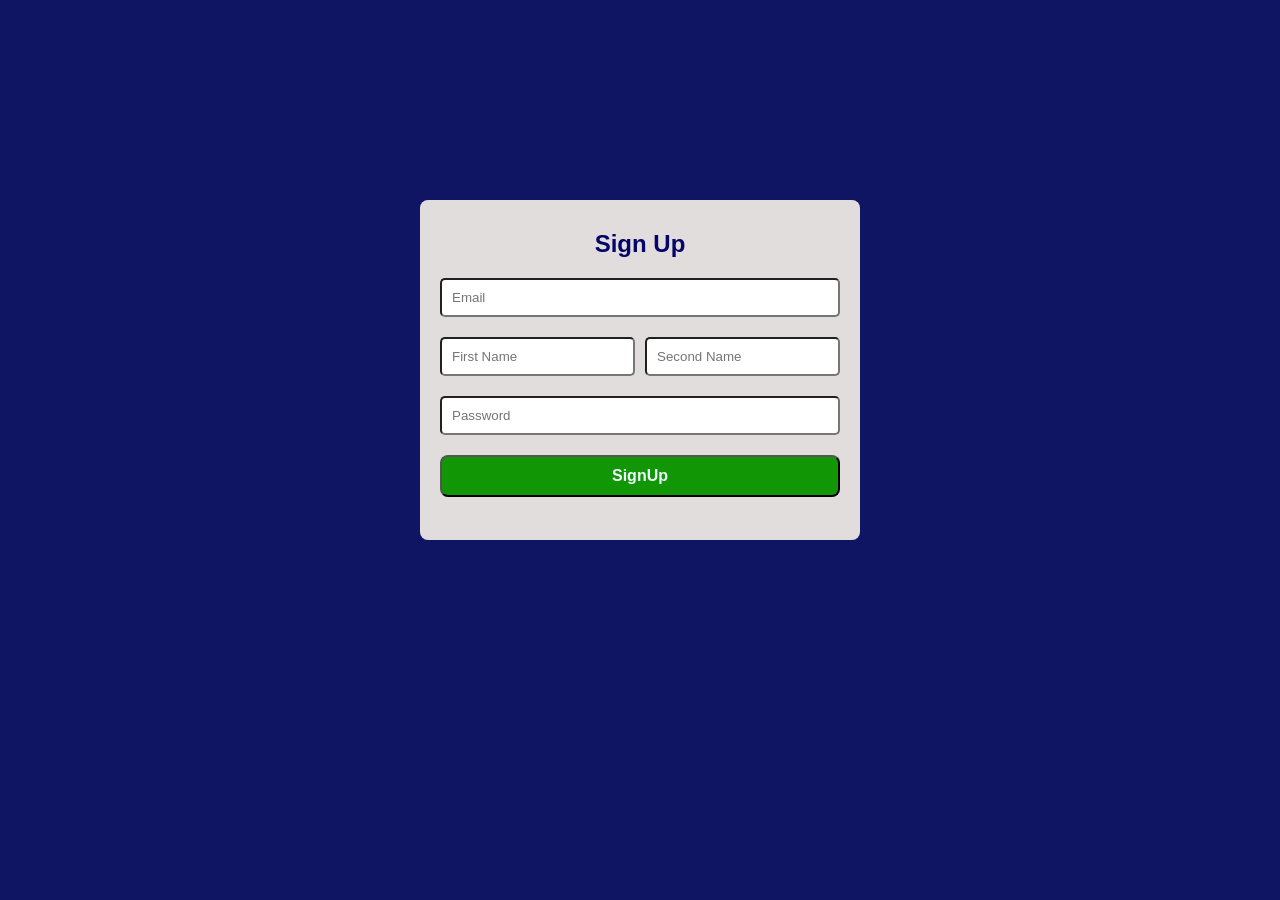
==== css/login_project/signup.html @ 4e865d24 "signup" ====
<!DOCTYPE html>
<html lang="en">
<head>
    <meta charset="UTF-8">
    <meta name="viewport" content="width=device-width, initial-scale=1.0">
    <title>Sign Up</title>
    <style>
        body{
            font-family: Arial, Helvetica, sans-serif;
            background-color: rgb(15, 20, 99);
            margin: 0;
            padding: 0;
            display: flex;
            justify-content: center;
            align-items: center;
        }
        .container{
            background-color: rgb(225, 221, 221);
            border-radius: 8px;
            margin-top: 200px;
            width: 400px;
            height: 300px;
            padding: 20px;
            border: none;
        }
        h2{
            text-align: center;
            color: rgb(5, 5, 104);
            font-weight: bolder;
            text-transform: capitalize;
            margin-top: 10px;
        }
        form{
            display: flex;
            flex-direction: column;
        }
        input{
            border-radius: 5px;
            padding: 10px;
            flex: 1;
            margin-bottom: 20px;
        }
        .name{
            display: flex;
            gap: 10px;
        }
        button{
            border-radius: 8px;
            padding: 10px;
            font-weight: bolder;
            background-color: rgb(17, 151, 5);
            color: aliceblue;
            font-size: 16px;
            cursor: pointer;
        }
        button:hover{
            background-color: rgb(17, 230, 49);
        }
        
        
    </style>

</head>
<body>
    <div class="container">
        <h2>Sign Up</h2>
        <form action="">
            <input type="email" placeholder="Email">
            <div class="name">
                <input type="text" placeholder="First Name" class="first">
                <input type="text" placeholder="Second Name"class="first">
            </div>
            
            <input type="password" placeholder="Password">
            <button type="submit">SignUp</button>

        </form>
    </div>
    

</body>
</html>
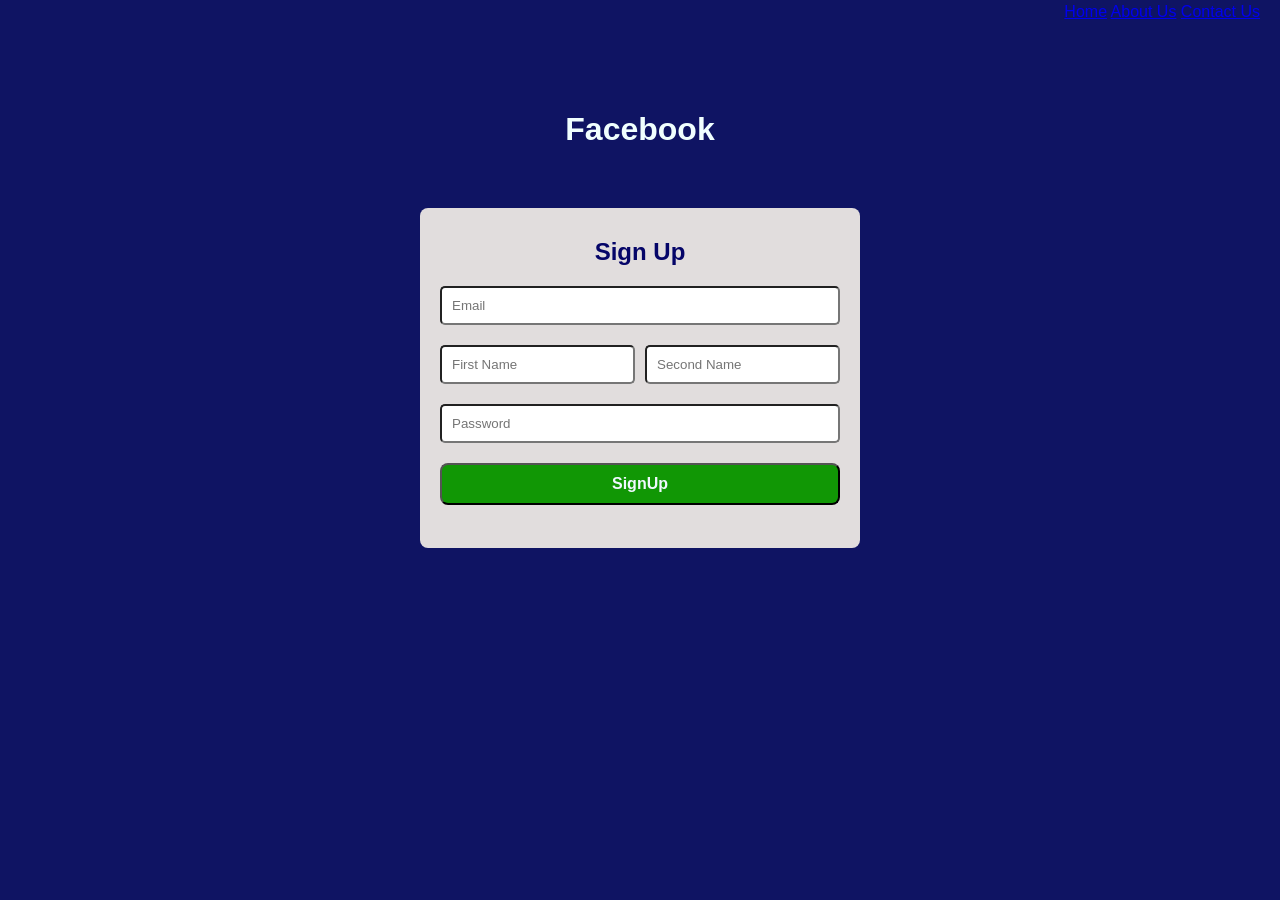
==== commit 1315fa72: "signupmod" ====
--- a/css/login_project/signup.html
+++ b/css/login_project/signup.html
@@ -8,8 +8,7 @@
         body{
             font-family: Arial, Helvetica, sans-serif;
             background-color: rgb(15, 20, 99);
-            margin: 0;
-            padding: 0;
+            
             display: flex;
             justify-content: center;
             align-items: center;
@@ -22,6 +21,7 @@
             height: 300px;
             padding: 20px;
             border: none;
+            
         }
         h2{
             text-align: center;
@@ -56,12 +56,33 @@
         button:hover{
             background-color: rgb(17, 230, 49);
         }
-        
+        .head{
+            color: azure;
+            font-family: 'Franklin Gothic Medium', 'Arial Narrow', Arial, sans-serif;
+            position: absolute;
+            top: 10%;
+            left: 50%;
+            transform: translateX(-50%);
+            font-size: xx-large;
+
+        }
+        .link{
+            position: absolute;
+            right: 20px;
+            top: 3px;
+            color: azure;
+        }
         
     </style>
 
 </head>
 <body>
+    <nav class="link">
+        <a href="#">Home</a>
+        <a href="#">About Us</a>
+        <a href="#">Contact Us</a>
+    </nav>
+    <h1 class="head">Facebook</h1>
     <div class="container">
         <h2>Sign Up</h2>
         <form action="">
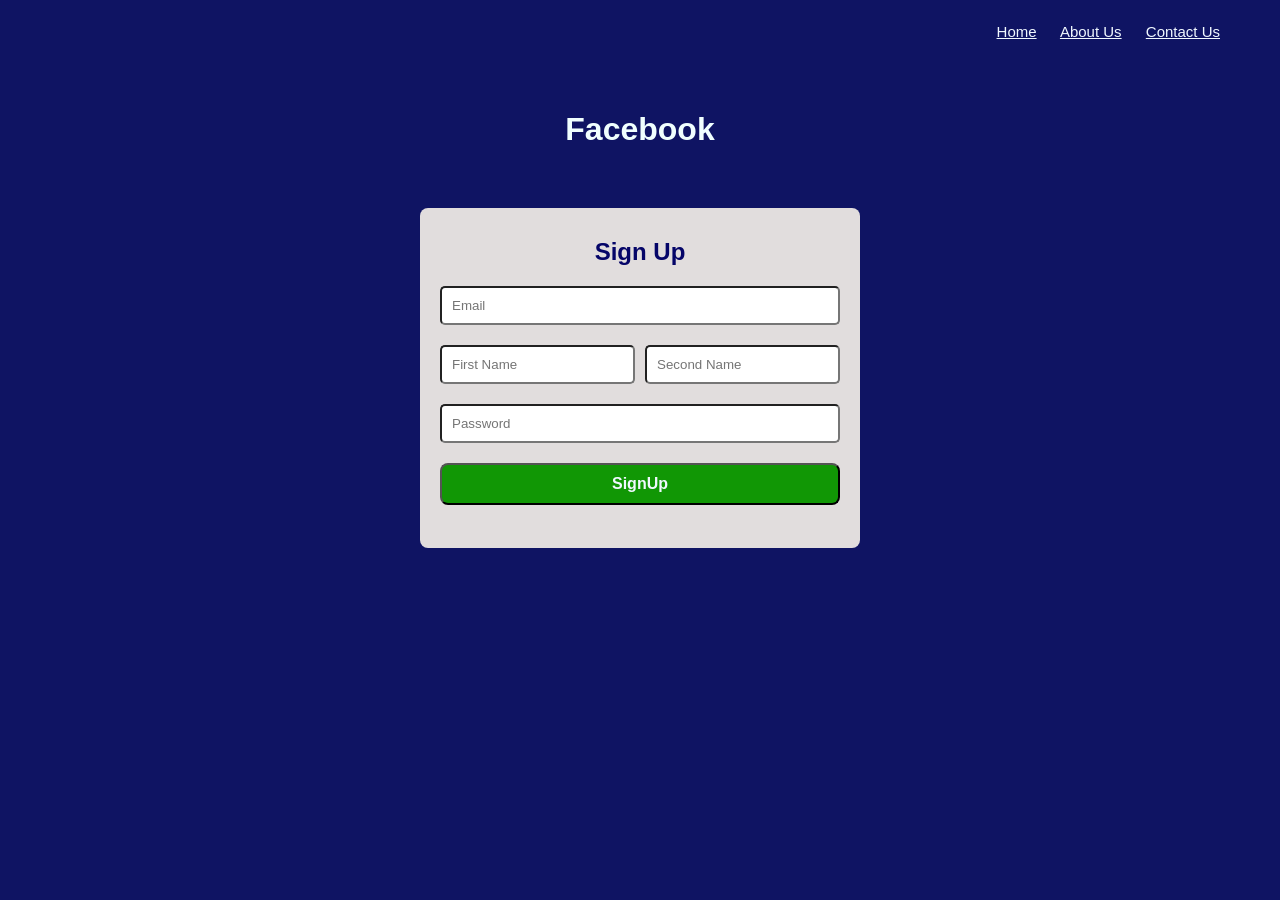
==== commit f9d53328: "signupmod" ====
--- a/css/login_project/signup.html
+++ b/css/login_project/signup.html
@@ -70,8 +70,14 @@
             position: absolute;
             right: 20px;
             top: 3px;
-            color: azure;
+            padding: 20px;
+            font-size: 15px;
         }
+        nav a{
+            margin-right: 20px;
+            color: aliceblue;
+        }
+
         
     </style>
 
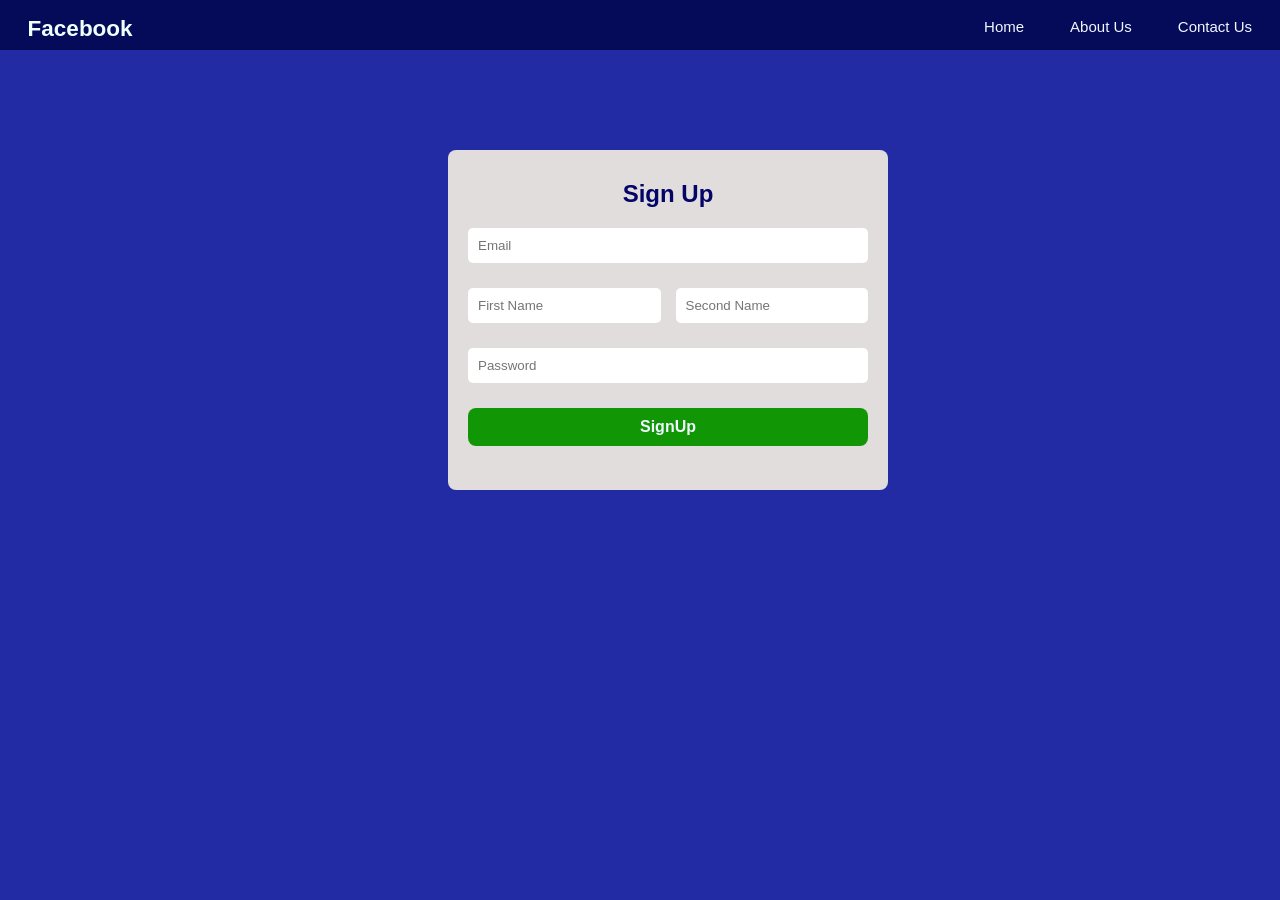
==== commit 17ef0ed2: "navbar" ====
--- a/css/login_project/signup.html
+++ b/css/login_project/signup.html
@@ -7,20 +7,21 @@
     <style>
         body{
             font-family: Arial, Helvetica, sans-serif;
-            background-color: rgb(15, 20, 99);
+            background-color: rgb(34, 43, 164);            
+            margin: 0;
             
-            display: flex;
-            justify-content: center;
-            align-items: center;
         }
         .container{
             background-color: rgb(225, 221, 221);
             border-radius: 8px;
-            margin-top: 200px;
+            margin-top: 100px;
             width: 400px;
             height: 300px;
             padding: 20px;
             border: none;
+            position: absolute;
+            left: 35%;
+            
             
         }
         h2{
@@ -38,11 +39,12 @@
             border-radius: 5px;
             padding: 10px;
             flex: 1;
-            margin-bottom: 20px;
+            margin-bottom: 25px;
+            border: none;
         }
         .name{
             display: flex;
-            gap: 10px;
+            gap: 15px;
         }
         button{
             border-radius: 8px;
@@ -52,6 +54,7 @@
             color: aliceblue;
             font-size: 16px;
             cursor: pointer;
+            border: none;
         }
         button:hover{
             background-color: rgb(17, 230, 49);
@@ -60,22 +63,44 @@
             color: azure;
             font-family: 'Franklin Gothic Medium', 'Arial Narrow', Arial, sans-serif;
             position: absolute;
-            top: 10%;
-            left: 50%;
-            transform: translateX(-50%);
-            font-size: xx-large;
+            left: 2%;
+            top: 1.5%;
+            display: flex;
+            justify-content: start;
+            padding: 2px;
+            margin-top: 0%;
 
         }
-        .link{
-            position: absolute;
-            right: 20px;
-            top: 3px;
-            padding: 20px;
+        .link{                       
+            padding: 15px;
             font-size: 15px;
+            background-color: rgb(5, 11, 89);
+            height: 20px;
+            width: 100%;
+            display: flex;
+            justify-content: end;
+            font-family: Arial, Helvetica, sans-serif;
         }
         nav a{
-            margin-right: 20px;
+            margin-right: 40px;
             color: aliceblue;
+            text-decoration: none;
+            position: relative;
+            padding: 3px;
+        }
+        nav a::after{
+            content: "";
+            position: absolute;
+            background-color: rgb(17, 151, 5);
+            width: 100%;
+            height: 2px;
+            left: 0;
+            bottom: 0;
+            transform: scaleX(0);
+            transition: transform 0.3s ease-in-out;
+        }
+        nav a:hover::after{
+            transform: scaleX(1);
         }
 
         
@@ -83,12 +108,13 @@
 
 </head>
 <body>
-    <nav class="link">
+    <nav class="link">        
+        <h1 class="head">Facebook</h1>        
         <a href="#">Home</a>
         <a href="#">About Us</a>
         <a href="#">Contact Us</a>
     </nav>
-    <h1 class="head">Facebook</h1>
+    
     <div class="container">
         <h2>Sign Up</h2>
         <form action="">
